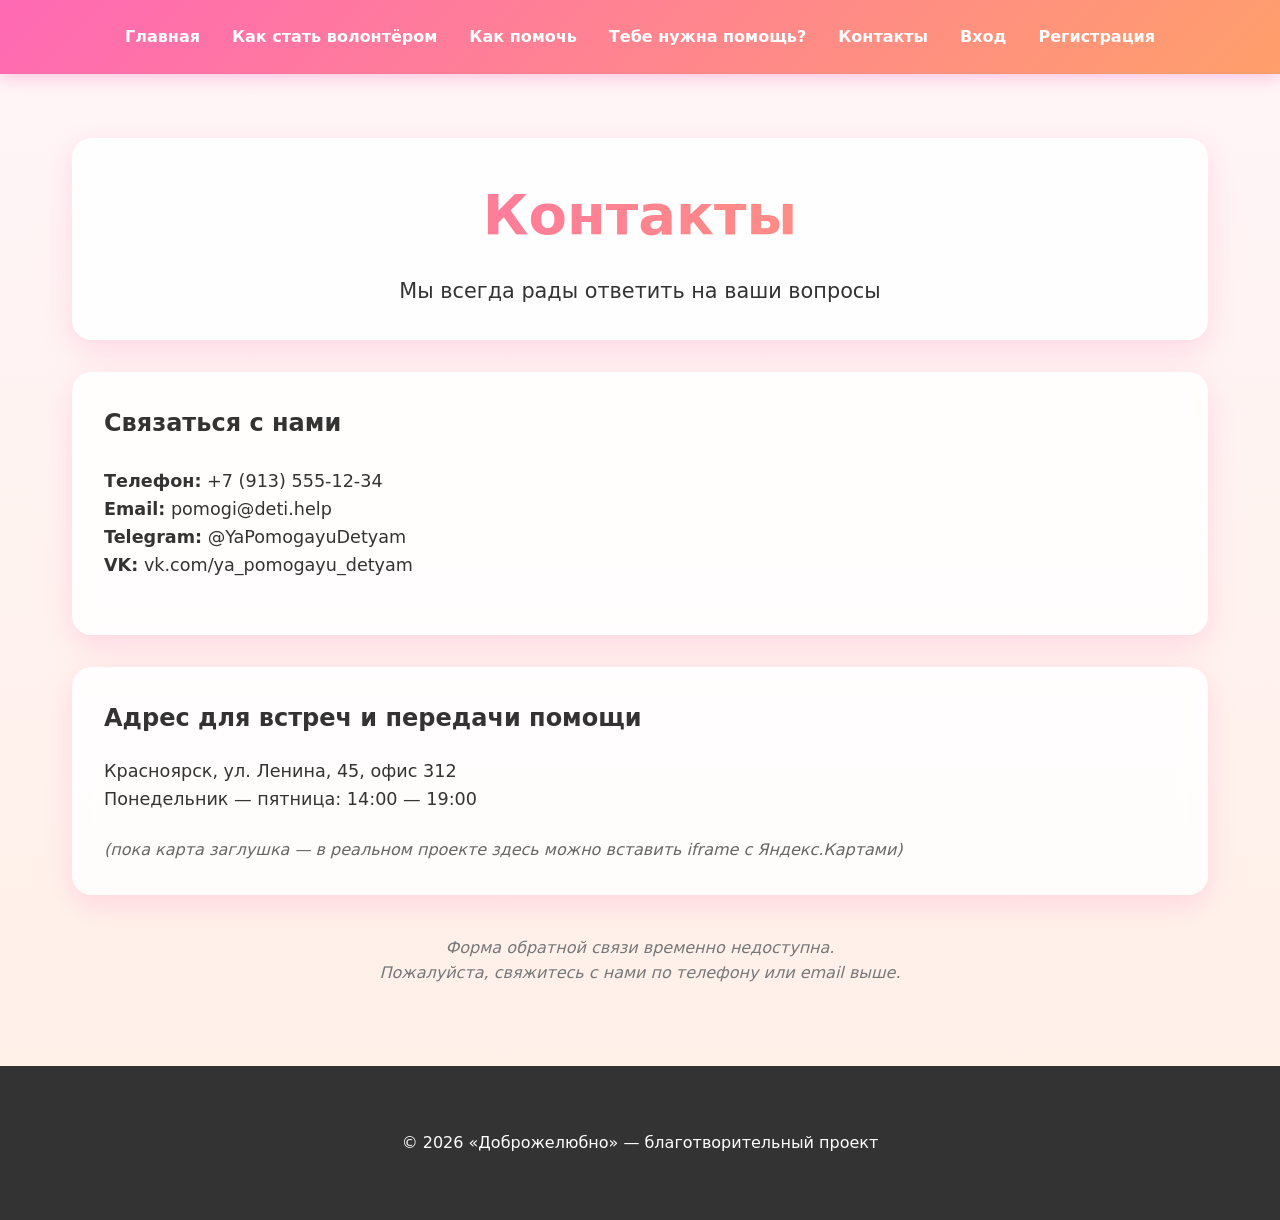
==== kontakty.html @ 91c3ea5a "Initial commit: Доброжелюбно, база+" ====
<!DOCTYPE html>
<html lang="ru">
<head>
  <meta charset="UTF-8" />
  <meta name="viewport" content="width=device-width, initial-scale=1.0"/>
  <title>Контакты — Я помогаю детям</title>
  <link rel="stylesheet" href="css/style.css"/>
</head>
<body>

  <header>
  <nav>
    <ul>
      <li><a href="index.html">Главная</a></li>
      <li><a href="volonterstvo.html">Как стать волонтёром</a></li>
      <li><a href="kak-pomoch.html">Как помочь</a></li>
      <li><a href="tebe-nuzhna-pomosh.html">Тебе нужна помощь?</a></li>
      <li><a href="kontakty.html">Контакты</a></li>
      <li><a href="login.html">Вход</a></li>
      <li><a href="register.html">Регистрация</a></li>
    </ul>
  </nav>
  </header>

  <div class="container">

    <section class="hero card">
      <h1>Контакты</h1>
      <p style="font-size:1.3rem; margin-top:1rem;">
        Мы всегда рады ответить на ваши вопросы
      </p>
    </section>

    <section class="card" style="margin:2rem 0;">
      <h2>Связаться с нами</h2>
      <div style="margin:1.5rem 0; font-size:1.1rem;">
        <p><strong>Телефон:</strong> +7 (913) 555-12-34</p>
        <p><strong>Email:</strong> pomogi@deti.help</p>
        <p><strong>Telegram:</strong> @YaPomogayuDetyam</p>
        <p><strong>VK:</strong> vk.com/ya_pomogayu_detyam</p>
      </div>
    </section>

    <section class="card">
      <h2>Адрес для встреч и передачи помощи</h2>
      <p style="margin:1.2rem 0; font-size:1.1rem;">
        Красноярск, ул. Ленина, 45, офис 312<br>
        Понедельник — пятница: 14:00 — 19:00
      </p>
      <p style="color:#666; font-style:italic; margin-top:1.5rem;">
        (пока карта заглушка — в реальном проекте здесь можно вставить iframe с Яндекс.Картами)
      </p>
    </section>

    <p style="text-align: center; color: #777; font-style: italic; margin-top: 2.5rem;">
      Форма обратной связи временно недоступна.<br>
      Пожалуйста, свяжитесь с нами по телефону или email выше.
    </p>

  </div>

<footer>
  <div class="container">
    <p>© 2026 «Доброжелюбно» — благотворительный проект</p>
  </div>
</footer>

</body>
</html>
---- css/style.css ----
:root {
  --pink: #FF69B4;
  --orange: #FF9F6B;
  --bg: #FFF5F8;
}

* { margin: 0; padding: 0; box-sizing: border-box; }
body {
  font-family: 'Segoe UI', system-ui, sans-serif;
  background: linear-gradient(to bottom, #FFF5F8, #FFF0E6);
  color: #333;
  line-height: 1.6;
}

header {
  background: linear-gradient(135deg, var(--pink), var(--orange));
  color: white;
  padding: 1.5rem 0;
  position: sticky;
  top: 0;
  z-index: 100;
  box-shadow: 0 5px 15px rgba(255,105,180,0.3);
}

nav ul {
  display: flex;
  justify-content: center;
  gap: 2rem;
  list-style: none;
}
nav a {
  color: white;
  text-decoration: none;
  font-weight: 600;
  transition: all 0.3s;
}
nav a:hover { transform: scale(1.1); }

.container { max-width: 1200px; margin: 0 auto; padding: 2rem; }

.hero {
  background: rgba(255,255,255,0.9);
  backdrop-filter: blur(15px);
  border-radius: 30px;
  padding: 100px 40px;
  text-align: center;
  margin: 2rem auto;
  box-shadow: 0 20px 40px rgba(255,105,180,0.25);
  animation: fadeIn 1s ease;
}

h1 { font-size: 3.5rem; background: linear-gradient(to right, var(--pink), var(--orange)); -webkit-background-clip: text; color: transparent; }

.card {
  background: rgba(255,255,255,0.85);
  backdrop-filter: blur(12px);
  border-radius: 20px;
  padding: 2rem;
  box-shadow: 0 10px 30px rgba(255,105,180,0.2);
  transition: all 0.4s;
}
.card:hover { transform: translateY(-10px); box-shadow: 0 20px 40px rgba(255,105,180,0.3); }

form input, form select, form textarea {
  width: 100%;
  padding: 14px;
  margin: 10px 0;
  border: 2px solid #ffd1dc;
  border-radius: 15px;
  font-size: 1rem;
  transition: 0.3s;
}
form input:focus, form textarea:focus {
  border-color: var(--pink);
  box-shadow: 0 0 0 4px rgba(255,105,180,0.2);
}

button {
  background: linear-gradient(135deg, var(--pink), var(--orange));
  color: white;
  border: none;
  padding: 14px 40px;
  border-radius: 50px;
  font-size: 1.1rem;
  cursor: pointer;
  transition: all 0.3s;
}
button:hover { transform: scale(1.08); box-shadow: 0 10px 25px rgba(255,105,180,0.4); }

table {
  width: 100%;
  border-collapse: collapse;
  background: white;
  border-radius: 20px;
  overflow: hidden;
  box-shadow: 0 10px 30px rgba(0,0,0,0.1);
}
th, td {
  padding: 15px;
  text-align: left;
  border-bottom: 1px solid #ffd1dc;
}
th { background: #FF69B4; color: white; }

footer {
  background: #333;
  color: white;
  text-align: center;
  padding: 2rem;
  margin-top: 3rem;
}

@keyframes fadeIn {
  from { opacity: 0; transform: translateY(30px); }
  to { opacity: 1; transform: translateY(0); }
}

@media (max-width: 768px) {
  nav ul { flex-direction: column; gap: 1rem; }
  .hero { padding: 60px 20px; }
}
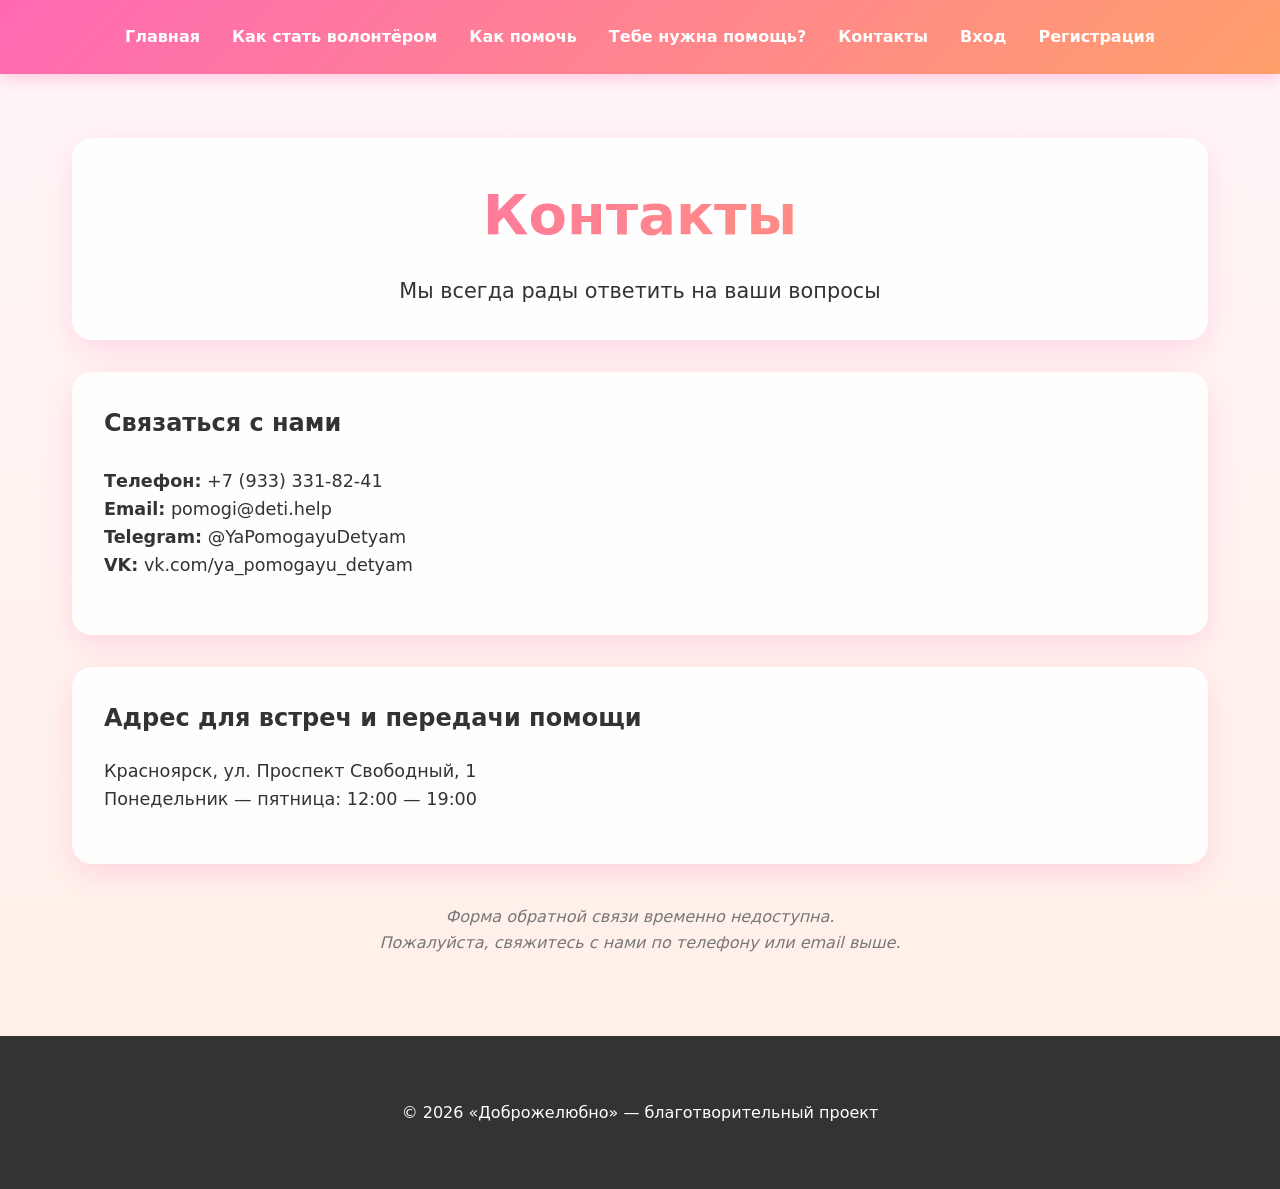
==== commit 40f8109b: "подчистила файлы и поменяла контакты" ====
--- a/kontakty.html
+++ b/kontakty.html
@@ -34,7 +34,7 @@
     <section class="card" style="margin:2rem 0;">
       <h2>Связаться с нами</h2>
       <div style="margin:1.5rem 0; font-size:1.1rem;">
-        <p><strong>Телефон:</strong> +7 (913) 555-12-34</p>
+        <p><strong>Телефон:</strong> +7 (933) 331-82-41</p>
         <p><strong>Email:</strong> pomogi@deti.help</p>
         <p><strong>Telegram:</strong> @YaPomogayuDetyam</p>
         <p><strong>VK:</strong> vk.com/ya_pomogayu_detyam</p>
@@ -44,11 +44,8 @@
     <section class="card">
       <h2>Адрес для встреч и передачи помощи</h2>
       <p style="margin:1.2rem 0; font-size:1.1rem;">
-        Красноярск, ул. Ленина, 45, офис 312<br>
-        Понедельник — пятница: 14:00 — 19:00
-      </p>
-      <p style="color:#666; font-style:italic; margin-top:1.5rem;">
-        (пока карта заглушка — в реальном проекте здесь можно вставить iframe с Яндекс.Картами)
+        Красноярск, ул. Проспект Свободный, 1<br>
+        Понедельник — пятница: 12:00 — 19:00
       </p>
     </section>
 
